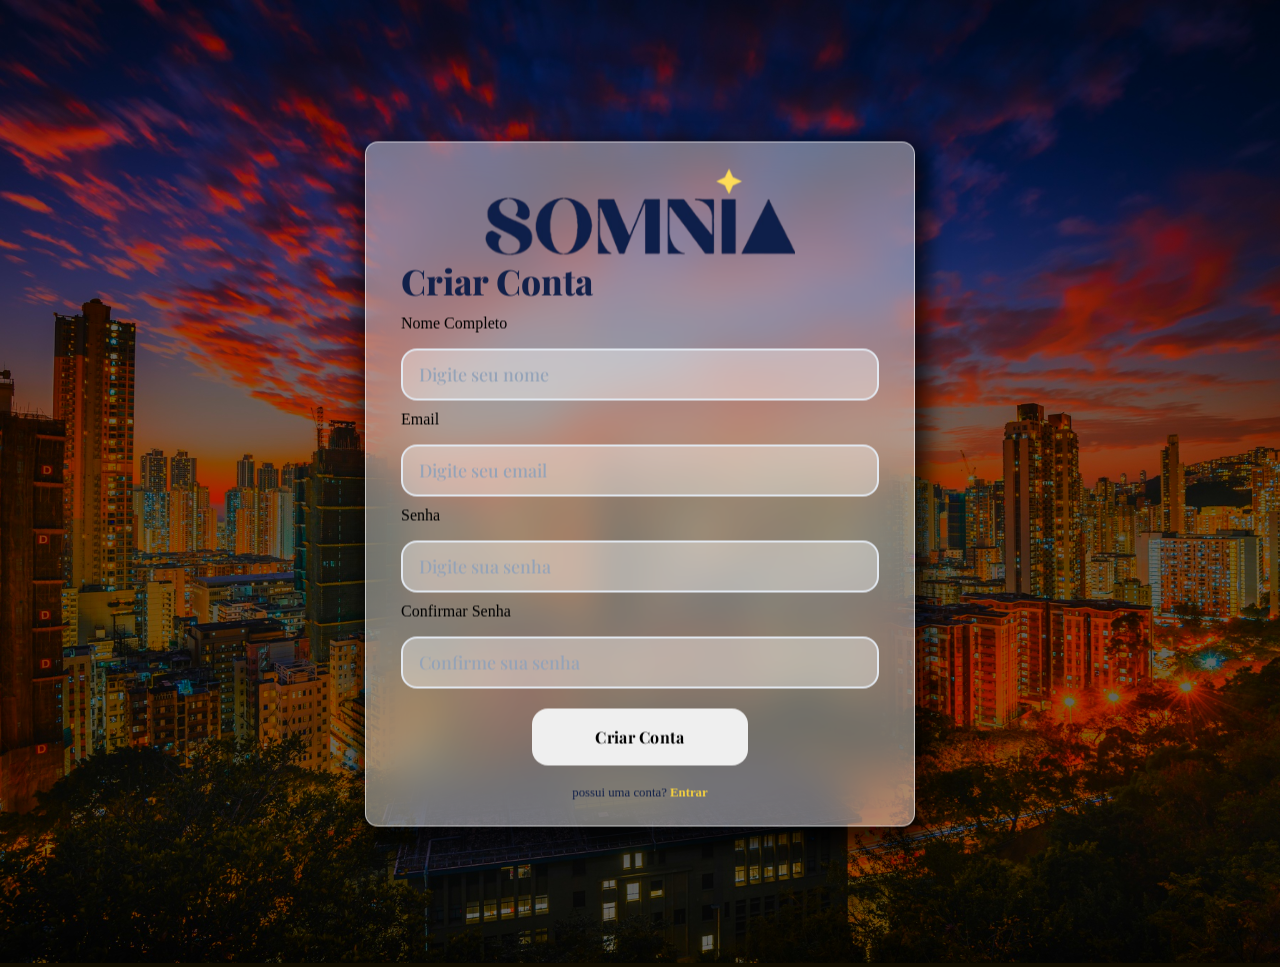
==== criarconta.html @ bfa8bd21 "Add files via upload" ====
<!DOCTYPE html>
<html lang="pt-br">
<head>
<meta charset="UTF-8">
<meta name="viewport" content="width=device-width, initial-scale=1.0">
<title>Criar Conta</title>
<link rel="stylesheet" href="./css/criarconta.css">
</head>

<body>

<main>
    <img id="fundo" src="./img/cidade-fundo.jpg" alt="">

    <section>

        <div class="logo-div">
            <img id="logo" src="./img/logo-somnia.png" alt="">
        </div>

        <form action="./sobre.html">

            <h1>Criar Conta</h1>

            <label>Nome Completo</label>
            <input type="text" required placeholder="Digite seu nome">

            <label>Email</label>
            <input type="email" required placeholder="Digite seu email">

            <label>Senha</label>
            <input type="password" required placeholder="Digite sua senha">

            <label>Confirmar Senha</label>
            <input type="password" required placeholder="Confirme sua senha">

            <button>Criar Conta</button>

        </form>

        <p class="criar-conta">
            possui uma conta?
            <a href="index.html">Entrar</a>
        </p>
    </section>

</main>

</body>
</html>
---- css/criarconta.css ----
@import url('https://fonts.googleapis.com/css2?family=Bodoni+Moda:ital,opsz,wght@0,6..96,400..900;1,6..96,400..900&family=Playfair+Display:ital,wght@0,400..900;1,400..900&display=swap');
*{
    padding: 0;
    margin: 0;
    box-sizing: border-box;
}
body{
    min-height: 100vh;
    
}
main{
    min-height: 100vh;
    width: 100%;
    position: relative;
    background: #130E00;
}
#fundo{
    height: 107vh;
    filter:brightness(0.4) saturate(2.5);
    object-fit:cover;
    width: 100%;
    
}
section{
    top: 50%;
    left: 50%;
    transform: translate(-50%, -50%);   
    position: absolute;  
    width: 100%;
    max-width: 550px;
    background: rgba(255, 255, 255, 0.4);
    border: 1px solid rgba(255, 255, 255, 0.6);
    border-radius: 13px;
    backdrop-filter: blur(20px);
    padding: 25px 35px;
    box-shadow: 4px 12px 20px 9px rgba(0,0,0,0.7);
    animation: slideIn 0.6s ease-out;
}
section h1{
    font-size: 2.2rem;
  font-weight: 800;
  color: #12214A;
  font-family: "Playfair Display", serif;
 } 
 section p{
  color: #64748b;
  font-size: 0.8rem;
  text-align: center;
  font-weight: 400;
  margin: 0;
 }
.logo-div{
    width: 100%;
    display: flex;
    justify-content: center;
    align-items: center;
    min-height: 10vh;
}
#logo{
    width: 65%;
}
 input{
    width: 100%;
    padding: 12px 16px;
    font-size: 18px;
    border: 2px solid #e2e8f0;
    border-radius: 16px;
    outline: none;
    font-family: "Playfair Display", serif;
    font-weight: 500;
    color: #1e293b;
    background: rgba(255, 255, 255, 0.4);
    box-sizing: border-box;
    transition: all 0.3s cubic-bezier(0.4, 0, 0.2, 1);
    margin-top: 12px;
 }
 input:focus{
    transform: scale(1.02);
    box-shadow: 0 10px 20px rgba(255, 255, 255, 0.3);
    border-color: #9066ea;
    background: #fff;
 }
 input::placeholder{
    color: #94a3b8;
 }
 label{
    display:block;
    margin-top:10px;
    margin-bottom:4px;
}
  button{
    padding: 18px 24px;
    font-size: 16px;
    font-weight: 700;
    border: none;
    border-radius: 16px;
    cursor: pointer;
    font-family: "Playfair Display", serif;
    letter-spacing: 0.3px;
    position: relative;
    overflow: hidden;
    transition: all 0.3s cubic-bezier(0.4, 0, 0.2, 1);
    width: 45%;
    margin-left: 27.5%;
    margin-top: 20px;
 }
 button::before{
    content: '';
    position: absolute;
    top: 50%;
    left: 50%;
    width: 0;
    height: 0;
    border-radius: 50%;
    background: rgba(255, 255, 255, 0.3);
    transform: translate(-50%, -50%);
    transition: width 0.6s, height 0.6s;
 }
 button:hover::before{
    width: 300px;
    height: 300px;
 }
 button:hover{
    transform: translateY(-2px);
    box-shadow: 0 10px 40px rgba(0,0,0,0.3);
 }
 button:active{
    transform: translateY(0);
 }
.criar-conta{
    text-align: center;
    margin-top: 20px;
    color: #12214A;
}

.criar-conta a{
    color: #f4d03f;
    text-decoration: none;
    font-weight: bold;
}

.criar-conta a:hover{
    text-decoration: underline;
}

@media (max-width: 768px){

    main{
        flex-direction: column;
        min-height: 100vh;
    }

    #fundo{
        width: 100%;
        height: 100vh;
    }

    section{
        width: 100%;
        min-height: 60vh;
    }
}
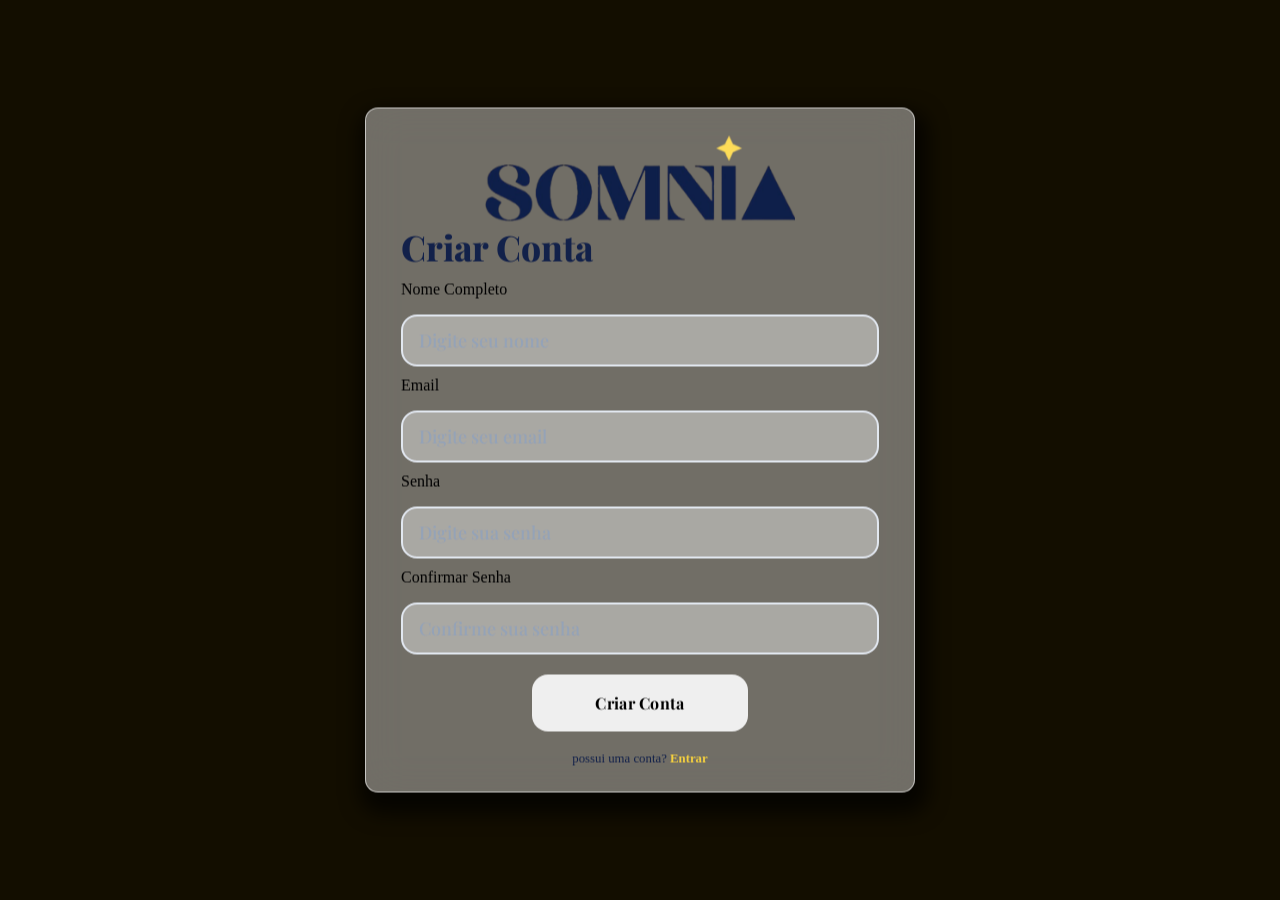
==== commit aa5fe334: "Add files via upload" ====
--- a/criarconta.html
+++ b/criarconta.html
@@ -5,12 +5,12 @@
 <meta name="viewport" content="width=device-width, initial-scale=1.0">
 <title>Criar Conta</title>
 <link rel="stylesheet" href="./css/criarconta.css">
+<link rel="shortcut icon" href="./img/icone-somnia.png" type="image/x-icon">
 </head>
 
 <body>
 
 <main>
-    <img id="fundo" src="./img/cidade-fundo.jpg" alt="">
 
     <section>
 
@@ -40,7 +40,7 @@
 
         <p class="criar-conta">
             possui uma conta?
-            <a href="index.html">Entrar</a>
+            <a href="login.html">Entrar</a>
         </p>
     </section>
 
